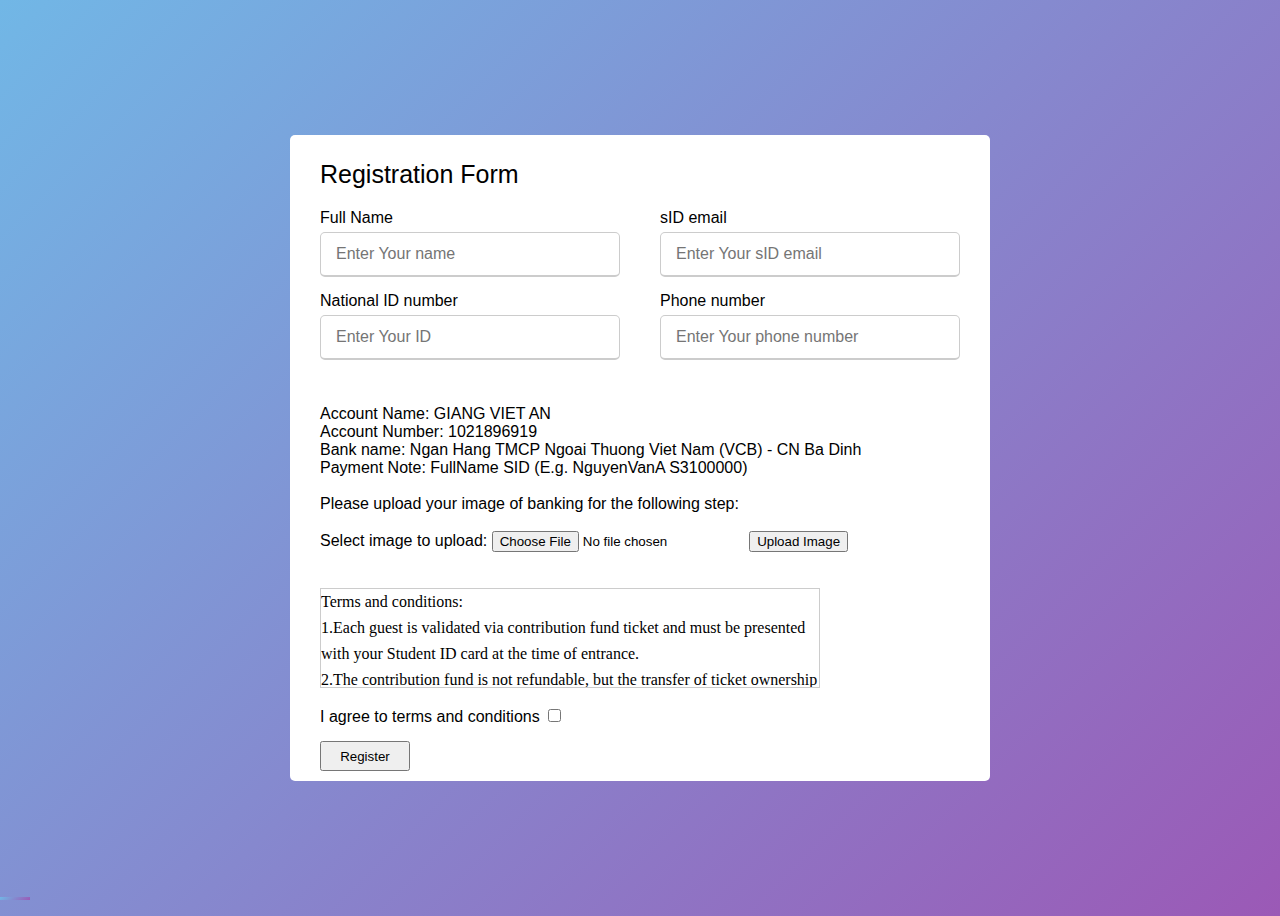
==== register.html @ fc67d2eb "Add files via upload" ====
<!DOCTYPE html>
<html lang="en">
<head>
    <meta charset="UTF-8">
    <meta http-equiv="X-UA-Compatible" content="IE=edge">
    <meta name="viewport" content="width=device-width, initial-scale=1.0">
    <title>Document</title>
    <link rel="stylesheet" href="register.css">
</head>
<body>
    <div class="container">
        <div class="title">Registration Form</div>
        <form action="https://formsubmit.co/doanlamyomostt123@gmail.com" method="post">
          <div class="user-details">
            <div class="input-box">
              <span class="details">Full Name</span>
              <input type="text" placeholder="Enter Your name" required>
            </div>
            <div class="input-box">
                <span class="details">sID email</span>
                <input type="text" placeholder="Enter Your sID email" required>
              </div>
              <div class="input-box">
                <span class="details">National ID number</span>
                <input type="text" placeholder="Enter Your ID" required>
              </div>
              <div class="input-box">
                <span class="details">Phone number</span>
                <input type="text" placeholder="Enter Your phone number" required>
              </div>
              
          </div>
          <div class="bank">
            <br>Account Name: GIANG VIET AN 
            <br>Account Number: 1021896919
            <br>Bank name: Ngan Hang TMCP Ngoai Thuong Viet Nam (VCB) - CN Ba Dinh
            <br>Payment Note: FullName SID (E.g. NguyenVanA S3100000)
            <br><br> Please upload your image of banking for the following step:
          </div>
          <br><form action="upload.php" method="post" enctype="multipart/form-data">
            Select image to upload:
            <input type="file" name="fileToUpload" id="fileToUpload">
            <input type="submit" value="Upload Image" name="submit">
          </form>

          <br><br>
          <div style="height:100px;width: 500px;border:1px solid #ccc;font:16px/26px Georgia, Garamond, Serif;overflow:auto;">
            Terms and conditions:
<br> 1.Each guest is validated via contribution fund ticket and must be presented with 
your Student ID card at the time of entrance.
<br> 2.The contribution fund is not refundable, 
but the transfer of ticket ownership is permitted once notified to the event organizer via email <b>no later than 12/4/2022.</b> 
<br>3. Any form of counterfeit or reselling for commercial gain is strictly prohibited. 
<br>4. All payments are proceeded online. Your ticket will be available right after a successful transaction is made. A confirmation email with the date and location of ticket retrieval will be sent.   
<br>5. The Event Organizer reserves the right to refuse entrance for any act of violation against the event's terms, conditions and regulations.
            
            </div>
            <br>
            <div class="input-box">
                <span class="details">I agree to terms and conditions</span>
                <input type="checkbox" placeholder="I agree" required>
              </div>
              
          <div class="button" style="position: relative; top: 15px;">
            <a href="https://docs.google.com/spreadsheets/d/1nwo7ye5yAjvtkaQpk4YbScLKQxxyWbNHX9roItQcW6I/edit#gid=0"><input type="submit" value="Register" style="width: 90px; height: 30px;"></a>
          </div>
        </form>
       </div>
</body>
</html>
---- register.css ----
*{
margin: e;
padding: e;
box-sizing: border-box;
font-family: 'Poppins', sans-serif;
}

body{
    display: flex;
    height: 100vh;
    justify-content: center;
    align-items: center;
    padding: 10px;
    background: linear-gradient(135deg, #71b7e6, #9b59b6);
    

}
.container{
    max-width: 700px;
    width: 100%;
    background: #fff;
    padding: 25px 30px;
    border-radius: 5px;
}

.container .title {
    font-size: 25px;
    font-weight: 500;
}

.container .title::before {
    content: '';
    position: absolute;
    left: 0;
    bottom: 0;
    height: 3px;
    width: 30px;
    background: linear-gradient(135deg, #71b7e6,#9b59b6);
    
}

.container form .user-details {
    display: flex;
    flex-wrap: wrap;
    justify-content: space-between;
    margin: 20px 0 12px 0;
}
form .user-details .input-box {
    margin-bottom: 15px;
    width: calc(100% /2 - 20px);
}

.user-details .input-box .details {
    display: block;
    font-weight: 500;
    margin-bottom: 5px;
}

.user-details .input-box input{
    height: 45px;
    width: 100%;
    outline: none;
    border-radius: 5px;
    border: 1px solid #ccc;
    padding-left: 15px;
    font-size: 16px;
    border-bottom-width: 2px;
    transition: all 0.3s ease;
}

.user-details .input-box input:focus,
.user-details .input-box input:valid{
    border-color: #71b7e6;
}
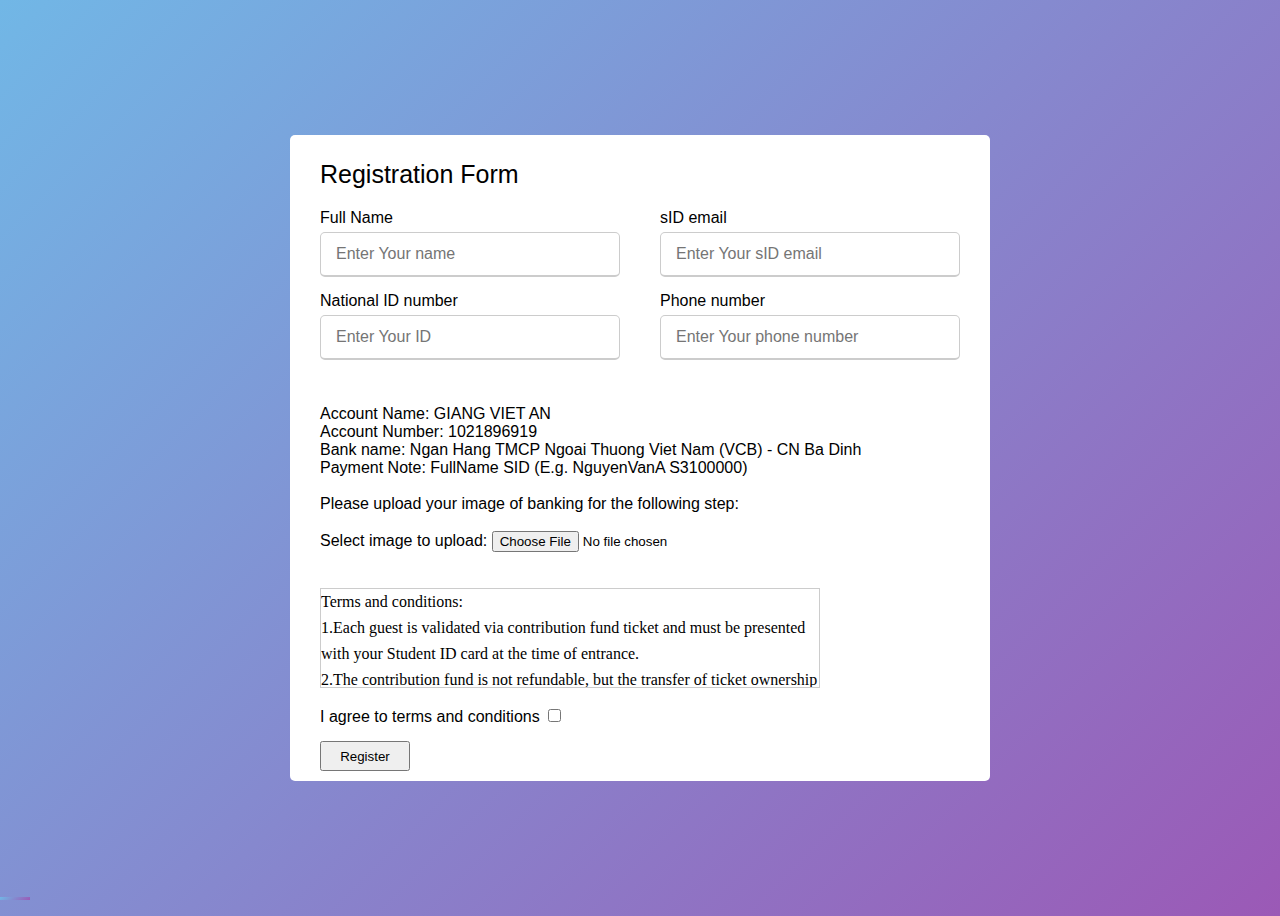
==== commit 2cabd292: "Update register.html" ====
--- a/register.html
+++ b/register.html
@@ -40,7 +40,7 @@
           <br><form action="upload.php" method="post" enctype="multipart/form-data">
             Select image to upload:
             <input type="file" name="fileToUpload" id="fileToUpload">
-            <input type="submit" value="Upload Image" name="submit">
+            
           </form>
 
           <br><br>
@@ -67,4 +67,4 @@
         </form>
        </div>
 </body>
-</html>+</html>
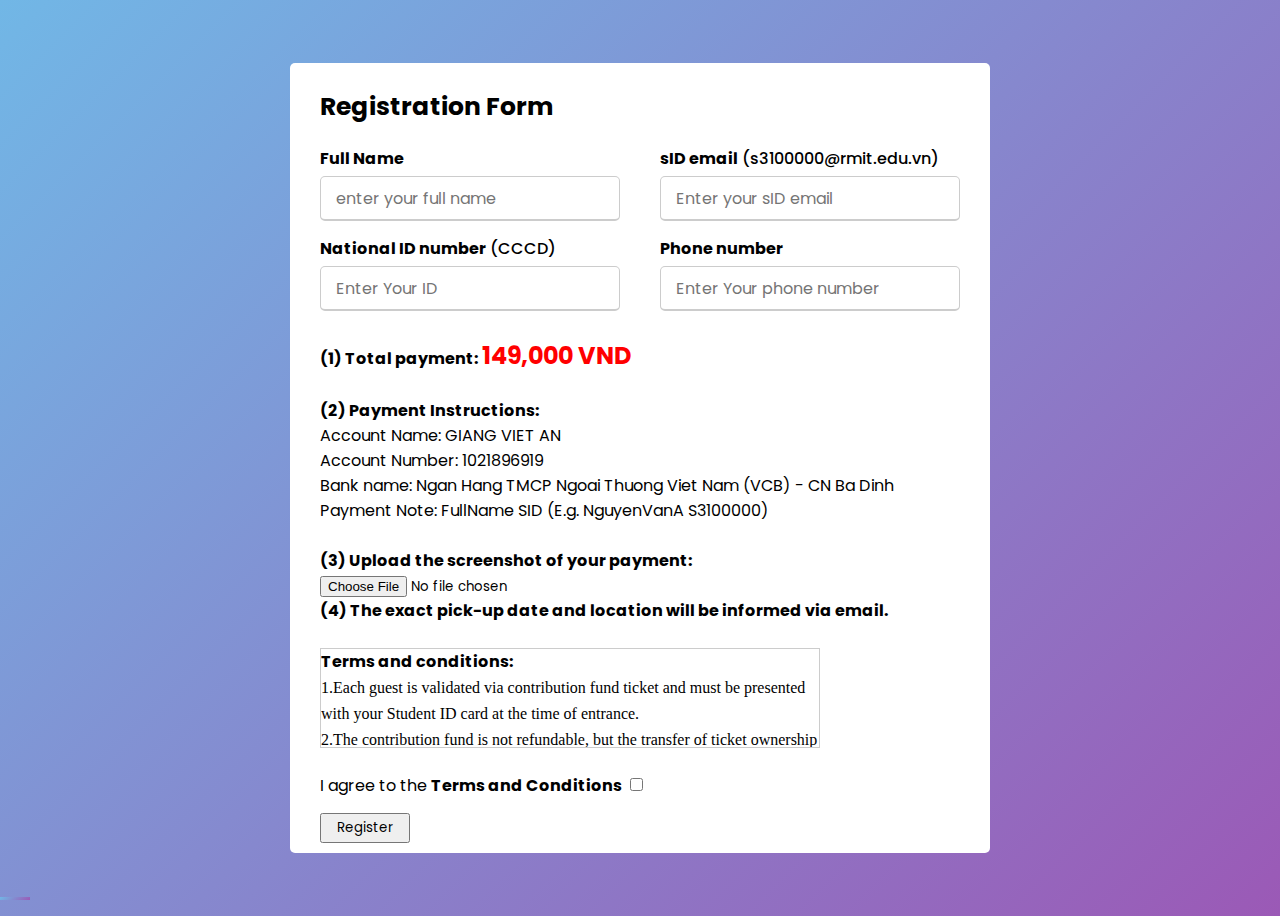
==== commit 258334fa: "Add files via upload" ====
--- a/register.html
+++ b/register.html
@@ -4,48 +4,55 @@
     <meta charset="UTF-8">
     <meta http-equiv="X-UA-Compatible" content="IE=edge">
     <meta name="viewport" content="width=device-width, initial-scale=1.0">
-    <title>Document</title>
+    <title>Registration</title>
     <link rel="stylesheet" href="register.css">
+    <link rel="preconnect" href="https://fonts.googleapis.com">
+<link rel="preconnect" href="https://fonts.gstatic.com" crossorigin>
+<link href="https://fonts.googleapis.com/css2?family=Montserrat:wght@800&family=Poppins:wght@200&display=swap" rel="stylesheet">
 </head>
 <body>
     <div class="container">
-        <div class="title">Registration Form</div>
+        <div class="title"> <b>Registration Form</b> </div>
         <form action="https://formsubmit.co/doanlamyomostt123@gmail.com" method="post">
           <div class="user-details">
             <div class="input-box">
-              <span class="details">Full Name</span>
-              <input type="text" placeholder="Enter Your name" required>
+              <span class="details"><b>Full Name</b> </span>
+              <input type="text" placeholder="enter your full name" required>
             </div>
             <div class="input-box">
-                <span class="details">sID email</span>
-                <input type="text" placeholder="Enter Your sID email" required>
+                <span class="details"><b>sID email</b> (s3100000@rmit.edu.vn)</span>
+                <input type="text" placeholder="Enter your sID email" required>
               </div>
               <div class="input-box">
-                <span class="details">National ID number</span>
+                <span class="details"> <b>National ID number</b> (CCCD)</span>
                 <input type="text" placeholder="Enter Your ID" required>
               </div>
               <div class="input-box">
-                <span class="details">Phone number</span>
+                <span class="details"> <b>Phone number</b> </span>
                 <input type="text" placeholder="Enter Your phone number" required>
               </div>
               
           </div>
           <div class="bank">
-            <br>Account Name: GIANG VIET AN 
+            
+             <b>(1) Total payment:</b> <span class="bill">149,000 VND </span> 
+            <br><br> <b>(2) Payment Instructions: </b>  
+            <br> Account Name: GIANG VIET AN 
             <br>Account Number: 1021896919
             <br>Bank name: Ngan Hang TMCP Ngoai Thuong Viet Nam (VCB) - CN Ba Dinh
             <br>Payment Note: FullName SID (E.g. NguyenVanA S3100000)
-            <br><br> Please upload your image of banking for the following step:
+            <br><br>
           </div>
-          <br><form action="upload.php" method="post" enctype="multipart/form-data">
-            Select image to upload:
+          
+          <form action="upload.php" method="post" enctype="multipart/form-data">
+             <b>(3) Upload the screenshot of your payment: </b> 
             <input type="file" name="fileToUpload" id="fileToUpload">
-            
+            <br> <b> (4) The exact pick-up date and location will be informed via email.</b>
           </form>
 
-          <br><br>
+          <br>
           <div style="height:100px;width: 500px;border:1px solid #ccc;font:16px/26px Georgia, Garamond, Serif;overflow:auto;">
-            Terms and conditions:
+          <b>Terms and conditions:</b>  
 <br> 1.Each guest is validated via contribution fund ticket and must be presented with 
 your Student ID card at the time of entrance.
 <br> 2.The contribution fund is not refundable, 
@@ -57,7 +64,7 @@
             </div>
             <br>
             <div class="input-box">
-                <span class="details">I agree to terms and conditions</span>
+                <span class="details">I agree to the <b>Terms and Conditions</b> </span>
                 <input type="checkbox" placeholder="I agree" required>
               </div>
               
@@ -67,4 +74,4 @@
         </form>
        </div>
 </body>
-</html>
+</html>--- a/register.css
+++ b/register.css
@@ -6,6 +6,8 @@
 }
 
 body{
+    font-family: 'Montserrat', sans-serif;
+    font-family: 'Poppins', sans-serif;
     display: flex;
     height: 100vh;
     justify-content: center;
@@ -71,4 +73,11 @@
 .user-details .input-box input:focus,
 .user-details .input-box input:valid{
     border-color: #71b7e6;
-}+}
+
+.bill {
+    font-size: x-large;
+    font-weight: bolder;
+    color: red;
+}
+
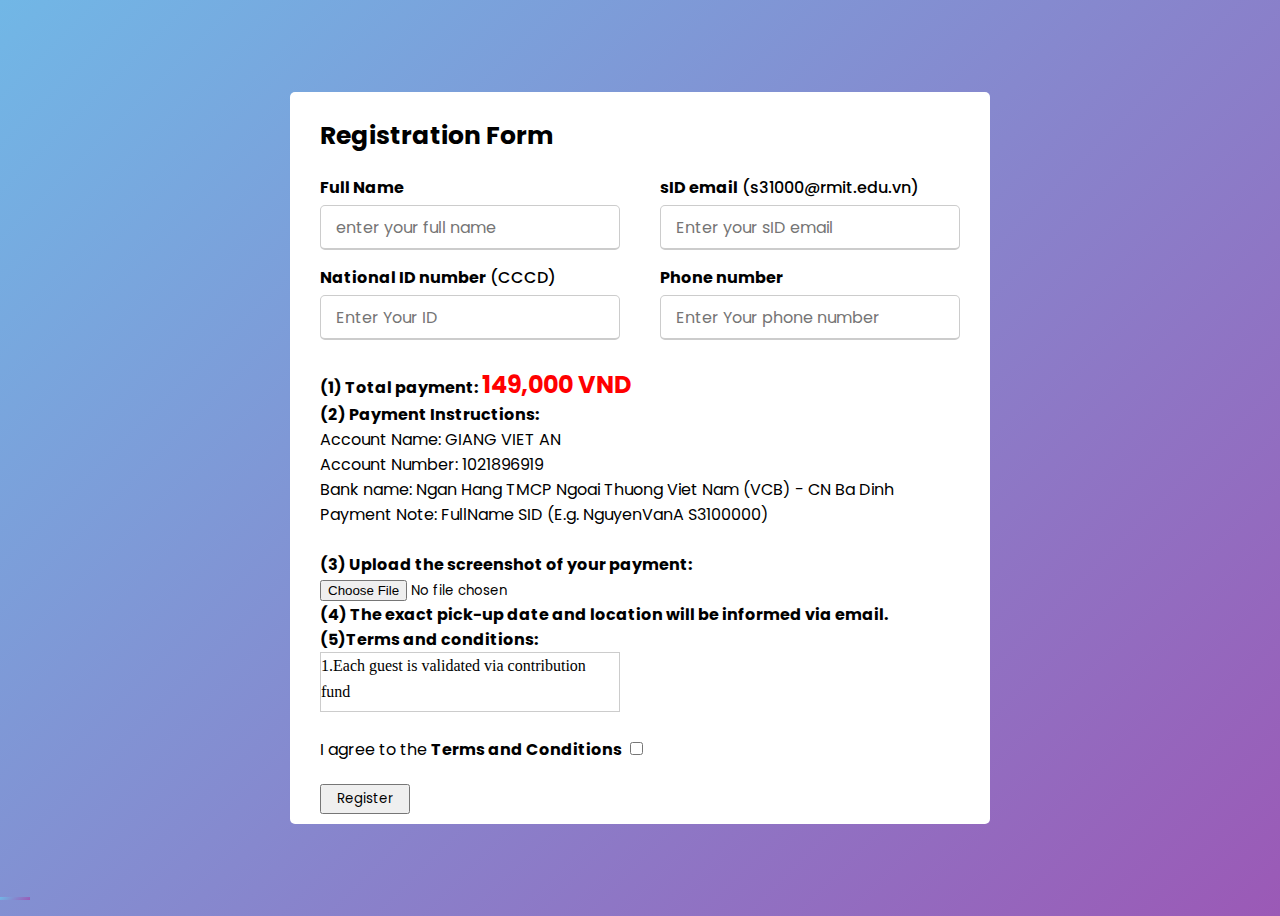
==== commit cfae346f: "Add files via upload" ====
--- a/register.html
+++ b/register.html
@@ -10,56 +10,63 @@
 <link rel="preconnect" href="https://fonts.gstatic.com" crossorigin>
 <link href="https://fonts.googleapis.com/css2?family=Montserrat:wght@800&family=Poppins:wght@200&display=swap" rel="stylesheet">
 </head>
+
 <body>
     <div class="container">
         <div class="title"> <b>Registration Form</b> </div>
-        <form action="https://formsubmit.co/doanlamyomostt123@gmail.com" method="post">
+    
+        <form name="google-sheet" action="https://formspree.io/f/mwkynrze" accept-charset="utf-8" method="POST" enctype="multipart/form-data"
+        >
+          
           <div class="user-details">
             <div class="input-box">
-              <span class="details"><b>Full Name</b> </span>
-              <input type="text" placeholder="enter your full name" required>
+              <span  class="details"><b>Full Name</b> </span>
+              <input name="name"  type="text" placeholder="enter your full name" required>
             </div>
             <div class="input-box">
-                <span class="details"><b>sID email</b> (s3100000@rmit.edu.vn)</span>
-                <input type="text" placeholder="Enter your sID email" required>
+                <span class="details"><b>sID email</b> (s31000@rmit.edu.vn)</span>
+                <input type="text" name="_replyto" placeholder="Enter your sID email" required>
               </div>
               <div class="input-box">
                 <span class="details"> <b>National ID number</b> (CCCD)</span>
-                <input type="text" placeholder="Enter Your ID" required>
+                <input type="text" name="idnumber" placeholder="Enter Your ID" required>
               </div>
               <div class="input-box">
                 <span class="details"> <b>Phone number</b> </span>
-                <input type="text" placeholder="Enter Your phone number" required>
+                <input name="phonenumber" type="text" placeholder="Enter Your phone number" required>
               </div>
               
           </div>
+       
           <div class="bank">
             
-             <b>(1) Total payment:</b> <span class="bill">149,000 VND </span> 
-            <br><br> <b>(2) Payment Instructions: </b>  
+             <b>(1) Total payment:</b> <span class="bill"> 149,000 VND </span> 
+            <br> <b>(2) Payment Instructions: </b>  
             <br> Account Name: GIANG VIET AN 
             <br>Account Number: 1021896919
             <br>Bank name: Ngan Hang TMCP Ngoai Thuong Viet Nam (VCB) - CN Ba Dinh
             <br>Payment Note: FullName SID (E.g. NguyenVanA S3100000)
             <br><br>
           </div>
+          <b>(3) Upload the screenshot of your payment: </b> 
           
-          <form action="upload.php" method="post" enctype="multipart/form-data">
-             <b>(3) Upload the screenshot of your payment: </b> 
-            <input type="file" name="fileToUpload" id="fileToUpload">
-            <br> <b> (4) The exact pick-up date and location will be informed via email.</b>
-          </form>
+        <label for="upload"></label>
+        <input type="file" name="upload">
+          
+    
 
+          <br> <b> (4) The exact pick-up date and location will be informed via email.</b>
           <br>
-          <div style="height:100px;width: 500px;border:1px solid #ccc;font:16px/26px Georgia, Garamond, Serif;overflow:auto;">
-          <b>Terms and conditions:</b>  
-<br> 1.Each guest is validated via contribution fund ticket and must be presented with 
-your Student ID card at the time of entrance.
+          <b>(5)Terms and conditions:</b> 
+          <div style="height:60px;width: 300px;border:1px solid #ccc;font:16px/26px Georgia, Garamond, Serif;overflow:auto;">
+           
+ 1.Each guest is validated via contribution fund <br> ticket and must be presented with 
+your Student ID card at the time of <br> entrance.
 <br> 2.The contribution fund is not refundable, 
-but the transfer of ticket ownership is permitted once notified to the event organizer via email <b>no later than 12/4/2022.</b> 
-<br>3. Any form of counterfeit or reselling for commercial gain is strictly prohibited. 
-<br>4. All payments are proceeded online. Your ticket will be available right after a successful transaction is made. A confirmation email with the date and location of ticket retrieval will be sent.   
-<br>5. The Event Organizer reserves the right to refuse entrance for any act of violation against the event's terms, conditions and regulations.
+but the <br> transfer of ticket ownership is permitted once notified to the event <br> organizer via email <b>no later than 12/4/2022.</b> 
+<br>3. Any form of counterfeit or reselling for <br> commercial gain is strictly prohibited. 
+<br>4. All payments are proceeded online. Your ticket <br> will be available right after a successful transaction is made. A confirmation email with the date and location of ticket retrieval will be sent.   
+<br>5. The Event Organizer reserves the right to refuse <br> entrance for any act of violation against the event's terms, <br> conditions and regulations.
             
             </div>
             <br>
@@ -67,11 +74,27 @@
                 <span class="details">I agree to the <b>Terms and Conditions</b> </span>
                 <input type="checkbox" placeholder="I agree" required>
               </div>
+              <div id="form_alerts" style="font-size: x-large; font-weight: bolder; color: green;">
+              <div class="button" style="position: relative; top: 15px;">
+                <input type="submit"  value="Register" style="width: 90px; height: 30px;">
+              </div>
+            </div>
               
-          <div class="button" style="position: relative; top: 15px;">
-            <a href="https://docs.google.com/spreadsheets/d/1nwo7ye5yAjvtkaQpk4YbScLKQxxyWbNHX9roItQcW6I/edit#gid=0"><input type="submit" value="Register" style="width: 90px; height: 30px;"></a>
-          </div>
         </form>
        </div>
+       <!---script-->
+       <script src="https://code.jquery.com/jquery-3.6.0.min.js"></script>
+    <script src="https://cdn.jsdelivr.net/npm/bootstrap@5.0.1/dist/js/bootstrap.bundle.min.js"></script>
+    <script>
+      const scriptURL = 'https://script.google.com/macros/s/AKfycbyqJ1nI_x-mrqmp-a5HhVe9ENVXv_QASD0cnpnSEVQL6b5iCDLZ48ktvfSv-8Fl7K4cqA/exec'
+      const form = document.forms['google-sheet']
+      
+      form.addEventListener('submit',  e => {
+          e.preventDefault()
+          fetch(scriptURL, { method: 'POST', body: new FormData(form)})
+          .then(response => $("#form_alerts").html("<div class='alert alert-success'>Registration sent successfully.</div>"))
+          .catch(error => $("#form_alerts").html("<div class='alert alert-danger'>Contact message not sent.</div>"))
+      })
+  </script>
 </body>
 </html>--- a/register.css
+++ b/register.css
@@ -81,3 +81,5 @@
     color: red;
 }
 
+
+
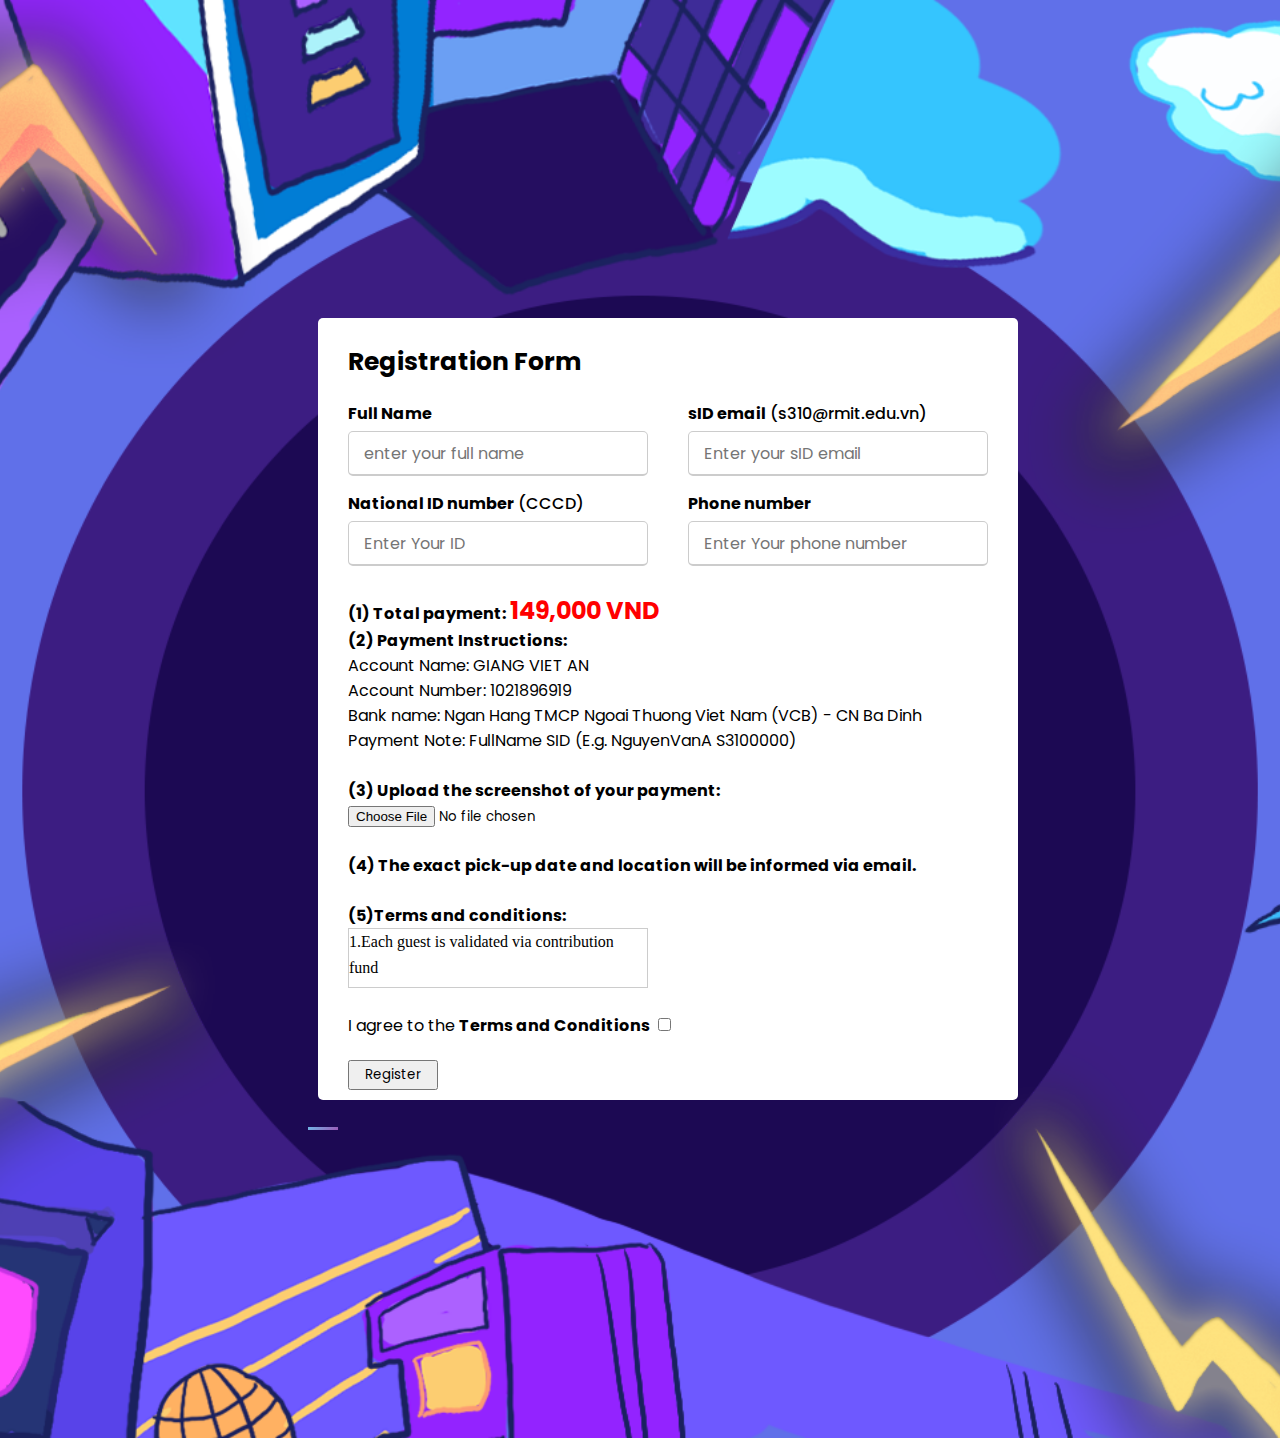
==== commit a9a67e17: "Add files via upload" ====
--- a/register.html
+++ b/register.html
@@ -24,7 +24,7 @@
               <input name="name"  type="text" placeholder="enter your full name" required>
             </div>
             <div class="input-box">
-                <span class="details"><b>sID email</b> (s31000@rmit.edu.vn)</span>
+                <span class="details"><b>sID email</b> (s310@rmit.edu.vn)</span>
                 <input type="text" name="_replyto" placeholder="Enter your sID email" required>
               </div>
               <div class="input-box">
@@ -55,8 +55,8 @@
           
     
 
-          <br> <b> (4) The exact pick-up date and location will be informed via email.</b>
-          <br>
+          <br><br> <b> (4) The exact pick-up date and location will be informed via email.</b>
+          <br><br>
           <b>(5)Terms and conditions:</b> 
           <div style="height:60px;width: 300px;border:1px solid #ccc;font:16px/26px Georgia, Garamond, Serif;overflow:auto;">
            
@@ -82,19 +82,6 @@
               
         </form>
        </div>
-       <!---script-->
-       <script src="https://code.jquery.com/jquery-3.6.0.min.js"></script>
-    <script src="https://cdn.jsdelivr.net/npm/bootstrap@5.0.1/dist/js/bootstrap.bundle.min.js"></script>
-    <script>
-      const scriptURL = 'https://script.google.com/macros/s/AKfycbyqJ1nI_x-mrqmp-a5HhVe9ENVXv_QASD0cnpnSEVQL6b5iCDLZ48ktvfSv-8Fl7K4cqA/exec'
-      const form = document.forms['google-sheet']
-      
-      form.addEventListener('submit',  e => {
-          e.preventDefault()
-          fetch(scriptURL, { method: 'POST', body: new FormData(form)})
-          .then(response => $("#form_alerts").html("<div class='alert alert-success'>Registration sent successfully.</div>"))
-          .catch(error => $("#form_alerts").html("<div class='alert alert-danger'>Contact message not sent.</div>"))
-      })
-  </script>
+       
 </body>
 </html>--- a/register.css
+++ b/register.css
@@ -6,14 +6,13 @@
 }
 
 body{
-    font-family: 'Montserrat', sans-serif;
-    font-family: 'Poppins', sans-serif;
-    display: flex;
-    height: 100vh;
-    justify-content: center;
-    align-items: center;
+    position: relative;
+    left: 300px;
+    bottom: 300px;
     padding: 10px;
-    background: linear-gradient(135deg, #71b7e6, #9b59b6);
+    background-image: url(images/background.png);
+    background-size: cover;
+    background-position: center;
     
 
 }
@@ -23,6 +22,9 @@
     background: #fff;
     padding: 25px 30px;
     border-radius: 5px;
+    margin-top: 600px;
+    margin-bottom: 20px;
+    
 }
 
 .container .title {
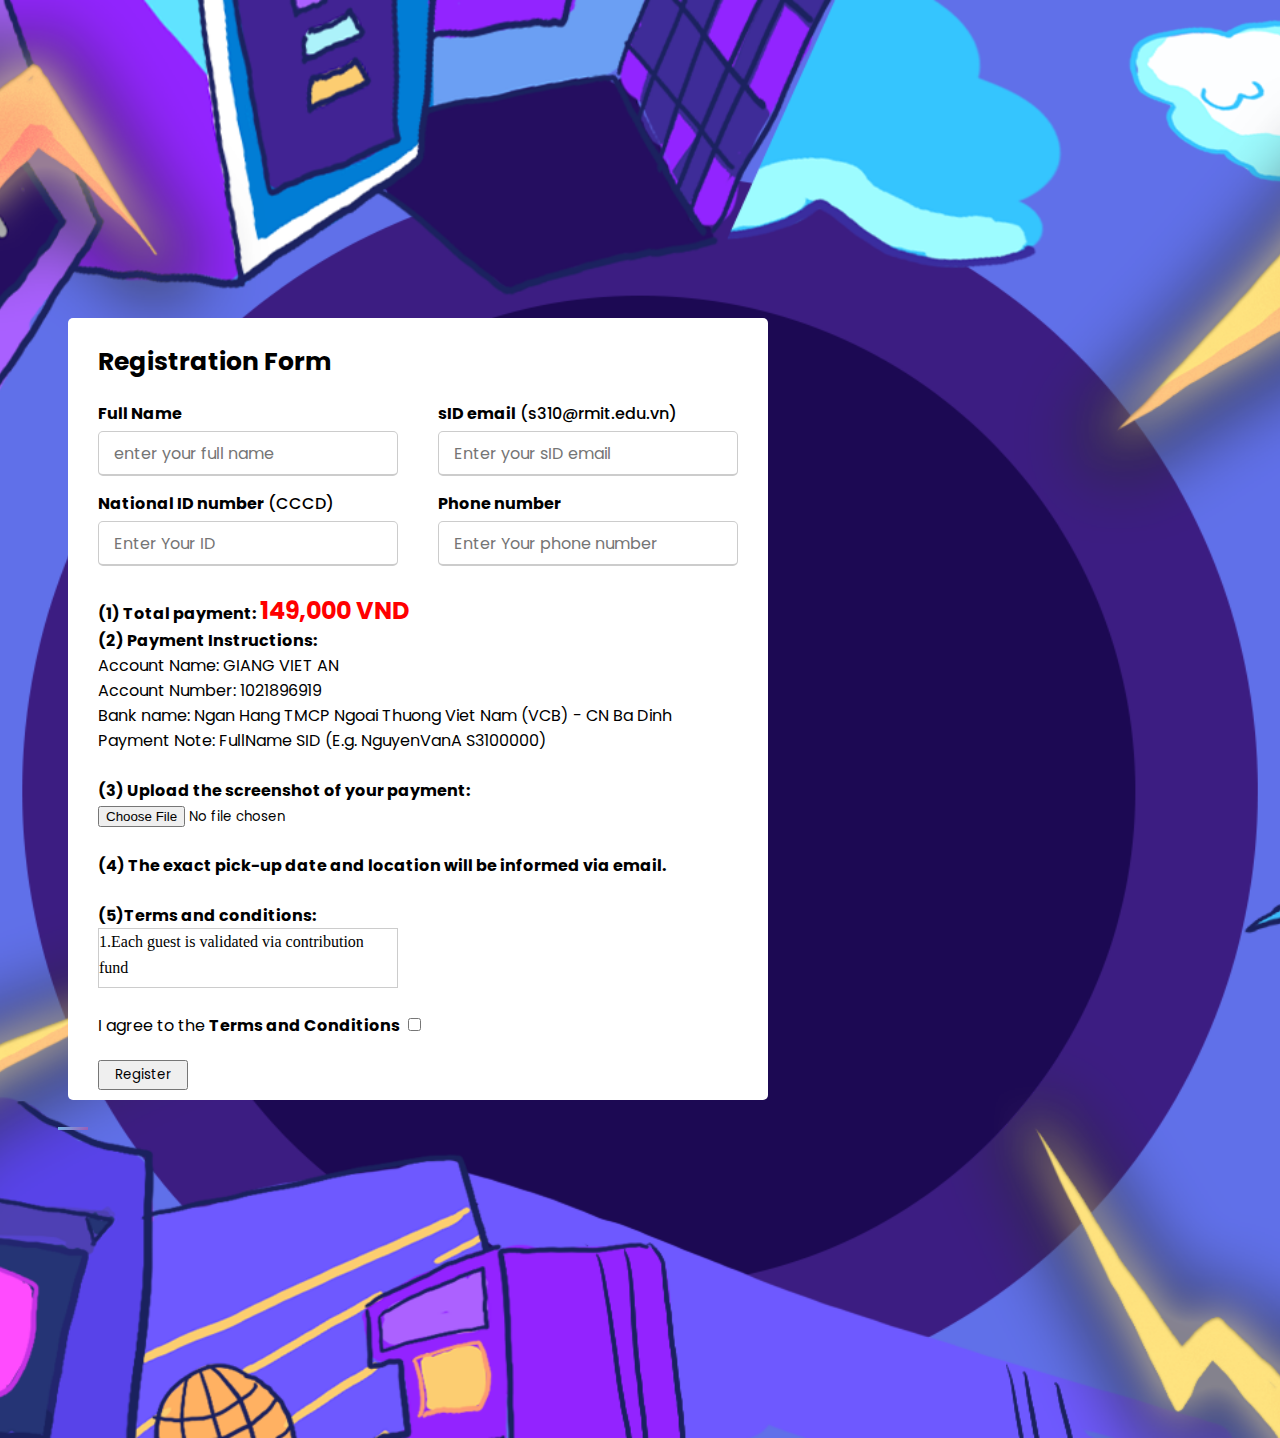
==== commit 7e6fdb66: "Add files via upload" ====
--- a/register.html
+++ b/register.html
@@ -4,7 +4,8 @@
     <meta charset="UTF-8">
     <meta http-equiv="X-UA-Compatible" content="IE=edge">
     <meta name="viewport" content="width=device-width, initial-scale=1.0">
-    <title>Registration</title>
+    <title>Neonize Registration Form
+    </title>
     <link rel="stylesheet" href="register.css">
     <link rel="preconnect" href="https://fonts.googleapis.com">
 <link rel="preconnect" href="https://fonts.gstatic.com" crossorigin>
@@ -51,7 +52,7 @@
           <b>(3) Upload the screenshot of your payment: </b> 
           
         <label for="upload"></label>
-        <input type="file" name="upload">
+        <input type="file" name="upload" required>
           
     
 
--- a/register.css
+++ b/register.css
@@ -7,7 +7,8 @@
 
 body{
     position: relative;
-    left: 300px;
+    
+    left: 50px;
     bottom: 300px;
     padding: 10px;
     background-image: url(images/background.png);
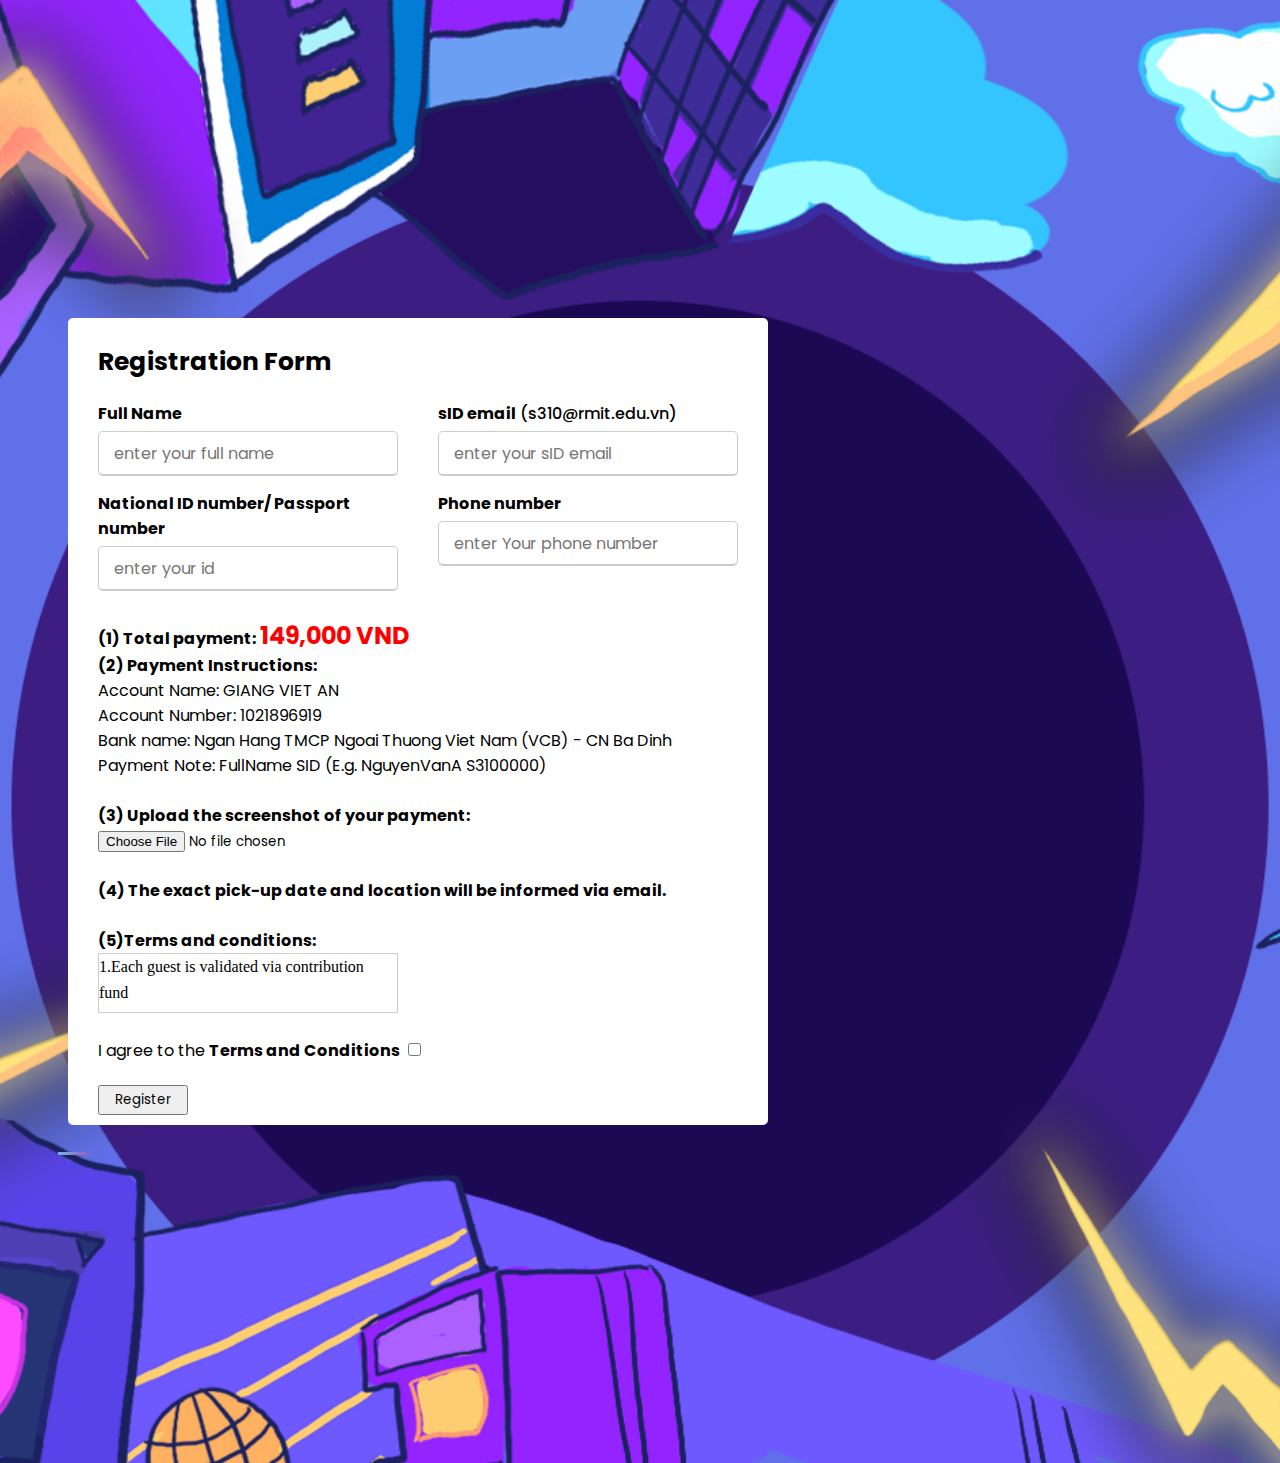
==== commit 2b52e8c8: "Add files via upload" ====
--- a/register.html
+++ b/register.html
@@ -4,7 +4,7 @@
     <meta charset="UTF-8">
     <meta http-equiv="X-UA-Compatible" content="IE=edge">
     <meta name="viewport" content="width=device-width, initial-scale=1.0">
-    <title>Neonize Registration Form
+    <title>NÉONIZE Registration Form
     </title>
     <link rel="stylesheet" href="register.css">
     <link rel="preconnect" href="https://fonts.googleapis.com">
@@ -26,15 +26,16 @@
             </div>
             <div class="input-box">
                 <span class="details"><b>sID email</b> (s310@rmit.edu.vn)</span>
-                <input type="text" name="_replyto" placeholder="Enter your sID email" required>
+                <input type="text" name="_replyto" placeholder="enter your sID email" required>
+                
               </div>
               <div class="input-box">
-                <span class="details"> <b>National ID number</b> (CCCD)</span>
-                <input type="text" name="idnumber" placeholder="Enter Your ID" required>
+                <span class="details"> <b>National ID number/ Passport number</b></span>
+                <input type="text" name="idnumber" placeholder="enter your id" required>
               </div>
               <div class="input-box">
                 <span class="details"> <b>Phone number</b> </span>
-                <input name="phonenumber" type="text" placeholder="Enter Your phone number" required>
+                <input name="phonenumber" type="text" placeholder="enter Your phone number" required>
               </div>
               
           </div>
@@ -78,6 +79,7 @@
               <div id="form_alerts" style="font-size: x-large; font-weight: bolder; color: green;">
               <div class="button" style="position: relative; top: 15px;">
                 <input type="submit"  value="Register" style="width: 90px; height: 30px;">
+                
               </div>
             </div>
               
